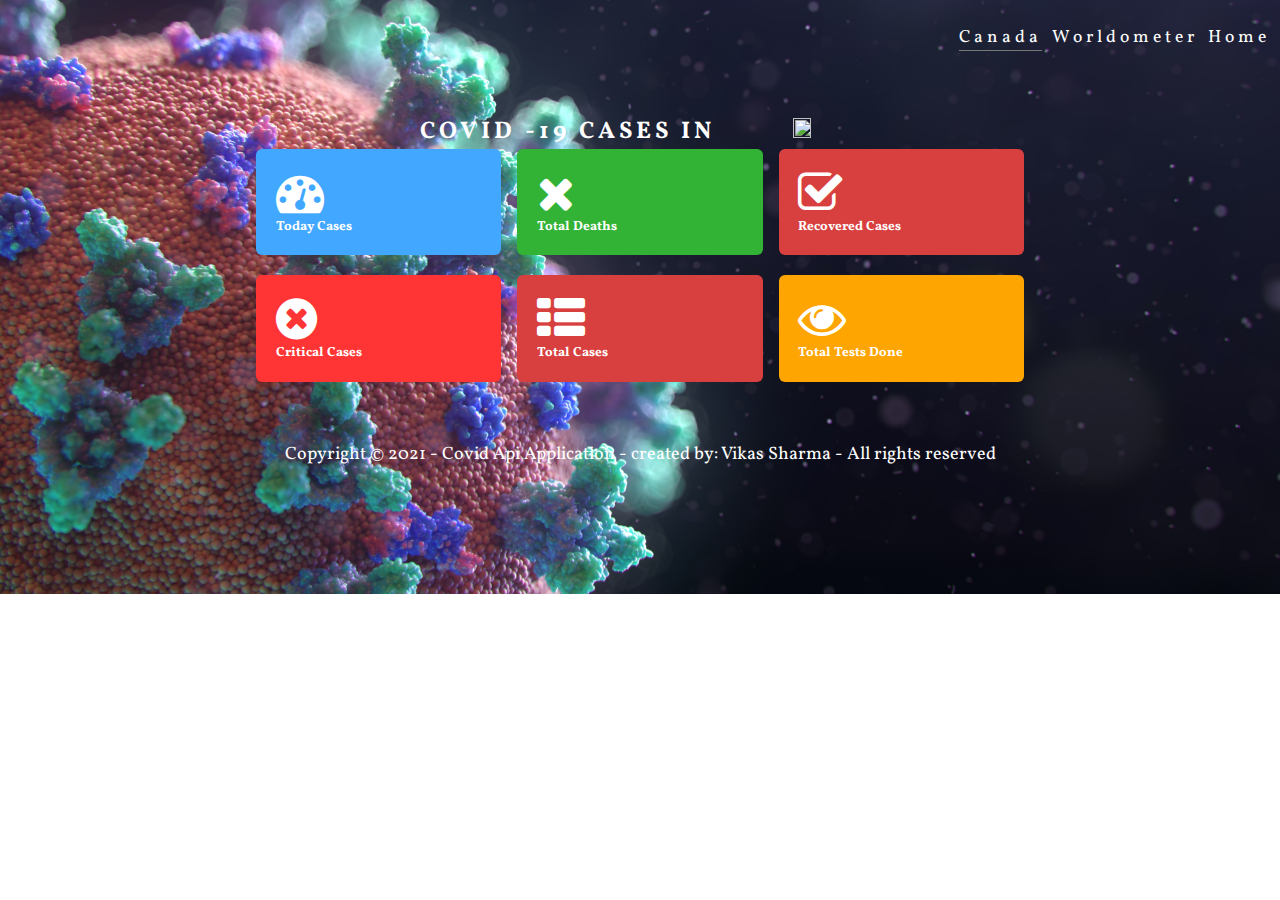
==== canada.html @ e116674d "Add files via upload" ====
<!DOCTYPE HTML PUBLIC "-//W3C//DTD HTML 4.01//EN" "http://www.w3.org/TR/html4/strict.dtd">
<html lang="en-CA">

<head>
    <meta charset="utf-8">
    <meta http-equiv="X-UA-Compatible" content="IE=edge">
    <link href="https://maxcdn.bootstrapcdn.com/font-awesome/4.7.0/css/font-awesome.min.css" rel="stylesheet">
    <link rel="stylesheet" href="assets/css/styles.css">
    <title>
    </title>
</head>

<body>
    <div id="header">
        <nav>
            <ul id="menu">
                <li><a href="index.html">Home</a></li>
                <li><a href="world.html">Worldometer</a></li>
                <li><a class="active" href="canada.html">Canada</a></li>
            </ul>
        </nav>
    </div>
    <section id="display">

        <h2 style="text-align: center;">Covid -19 Cases In <span id="country"></span><img src="" id="flag"></h2>

        <div class="board">
            <div class="card a">
                <i class="fa fa-tachometer"></i>
                <h5>Today Cases</h5><span id="todaycases"></span>
            </div>

            <div class="card b">
                <i class="fa fa-times-circle"></i>
                <h5>Critical Cases</h5><span id="critical">
            </div>
            <div class="card c">
                <i class="fa fa-times"></i>
                <h5>Total Deaths</h5><span id="death"></span>
            </div>
            <div class="card d">
                <i class="fa fa-th-list"></i>
                <h5>Total Cases</h5><span id="cases"></span>
            </div>
            <div class="card e">
                <i class="fa fa-check-square-o"></i>
                <h5>Recovered Cases</h5><span id="recovered"></span>
            </div>
            <div class="card f ">
                <i class="fa fa-eye"></i>
                <h5>Total Tests Done</h5><span id="tests"></span>
            </div>

        </div>


    </section>

    <p>Copyright © 2021 - Covid Api Application - created by: Vikas Sharma - All rights
        reserved
    </p>

</body>

</html>
<script>

    function getData(cb) {

        var xhr = new XMLHttpRequest()
        let url = 'https://corona.lmao.ninja/v3/covid-19/countries/CANADA';
        xhr.open('GET', url);

        xhr.send();
        xhr.onreadystatechange = function () {
            // if (this.readyState == 4 && this.status == 200) { can also be used

            if (xhr.readyState == 4 && xhr.status == 200) {
                console.log(xhr);
                console.log(typeof (xhr)); // IS AN OBJECT
                cb(JSON.parse(xhr.responseText));

            }

        }

    }

    getData(function (Data) {
        document.getElementById("flag").src = Data.countryInfo.flag;
        document.getElementById("country").innerText = Data.country;
        document.getElementById("todaycases").innerText = Data.todayCases;
        document.getElementById("critical").innerText = Data.critical;
        document.getElementById("death").innerText = Data.deaths;
        document.getElementById("cases").innerText = Data.cases;
        document.getElementById("recovered").innerText = Data.recovered;
        document.getElementById("tests").innerText = Data.tests;


    });
//




</script>
<script src="https://code.jquery.com/jquery-3.5.1.slim.min.js "
    integrity="sha384-DfXdz2htPH0lsSSs5nCTpuj/zy4C+OGpamoFVy38MVBnE+IbbVYUew+OrCXaRkfj "
    crossorigin="anonymous "></script>
---- assets/css/styles.css ----
@import url('https://fonts.googleapis.com/css2?family=Vollkorn:wght@700&display=swap');
* {
    margin: 0px;
    padding: 0px;
    border: 0px;
}

html {
    background: url(../images/background2.jpg) no-repeat center center;
    -webkit-background-size: cover;
    -moz-background-size: cover;
    -o-background-size: cover;
    background-size: cover;
}

body {
    font-family: Vollkorn;
    color: #ffffff;
}

/* body {
   
    font-family: 'Vollkorn', sans-serif;
    display: flex;
    align-items: center;
    justify-content: center;
} */

h2 {
    font-family: Vollkorn;
    text-transform: uppercase;
    letter-spacing: 4px;
    color: #ffffff;
}

ul#menu {
    font-size: 110%;
    list-style-type: none;
    letter-spacing: 4px;
}

ul#menu li {
    float: right;
    margin-right: 10px;
}

ul#menu li a {
    text-decoration: none;
    color: inherit;
}

ul#menu li a:hover {
    border-bottom: 1px solid #ffffff;
}

#menu, #logo {
    line-height: 75px;
}

.active {
    border-bottom: 1px solid #777777;
}

#hero-image {
    /* To clear the float applied to above text above */
    clear: both;
    height: 600px;
    width: 100%;
}

#cover-text {
    font-size: 130%;
    font-family: Oswald;
    text-transform: uppercase;
    letter-spacing: 4px;
    width: 550px;
    height: 400px;
    padding-top: 40px;
    padding-left: 10px;
    background-color: rgba(7, 19, 17, 0.7);
    bottom: 30px;
    right: 50px;
    position: absolute;
}

#cover-text, #cover-text h2 {
    color: #ffffff;
    text-align: center;
}

.float-container {
    padding: 20px;
}

.float-child {
    margin-top: 50px;
    width: 40%;
    float: left;
    padding: 20px 20px;
    border: 2px solid rgb(255, 255, 255);
    height: 140px;
}

.float-child a:link, a:visited {
    background-color: #f44336;
    color: white;
    padding: 14px 25px;
    text-align: center;
    text-decoration: none;
    display: inline-block;
    margin-top: 10px;
}

.float-child a:hover, a:active {
    background-color: red;
}

#display {
    padding: 40px;
    clear: both;
    margin: auto;
    width: 60%;
}

#display1 {
    clear: both;
    margin: auto;
    width: 60%;
}

#top {
    clear: both;
    height: 60px;
}

#data {
    display: flex;
    height: 150px;
}

#data #country_name {
    width: 70%;
}

#data #flag {
    width: 30%;
}

#covid {
    display: block;
    text-align: center;
}

p {
    text-align: center;
    font-size: large;
}

select {
    width: 250px;
    margin: 10px;
}

.board {
    column-count: 3;
    column-gap: 1rem;
}

.container h2 {
    margin: 0 0 30px;
    text-align: center;
}

#covid {
    margin-top: 10%;
    text-align: center;
}

img#flag {
    height: 15%;
    width: 15%;
    padding-left: 20px;
}

.card {
    width: 84%;
    background: #ccc;
    padding: 8%;
    margin-bottom: 20px;
    border-radius: 6px;
    color: #fff;
}

.card.a {
    background: #41a7ff;
}

.card.b {
    background: #ff3434;
}

.card.c {
    background: #32b336;
}

.card.d {
    background: #d83f3f;
}

.card.e {
    background: #d83f3f;
}

.card.f {
    background: #ffa501;
}

.card span {
    font-size: 2rem;
    font-weight: 500;
    letter-spacing: 4px;
}

.card i {
    font-size: 3rem;
}

#covid select {
    background-color: #57595a;
    color: white;
    padding: 12px;
    width: 350px;
    border: none;
    font-size: 20px;
    box-shadow: 0 5px 25px rgba(0, 0, 0, 0.2);
    -webkit-appearance: button;
    appearance: button;
    outline: none;
}

/* ****************** For Screen upto 400px ***************************/

@media only screen and (max-width: 768px) {
    .board {
        column-count: 2;
    }
}

@media only screen and (max-width: 400px) {
    .board {
        column-count: 1;
    }
}
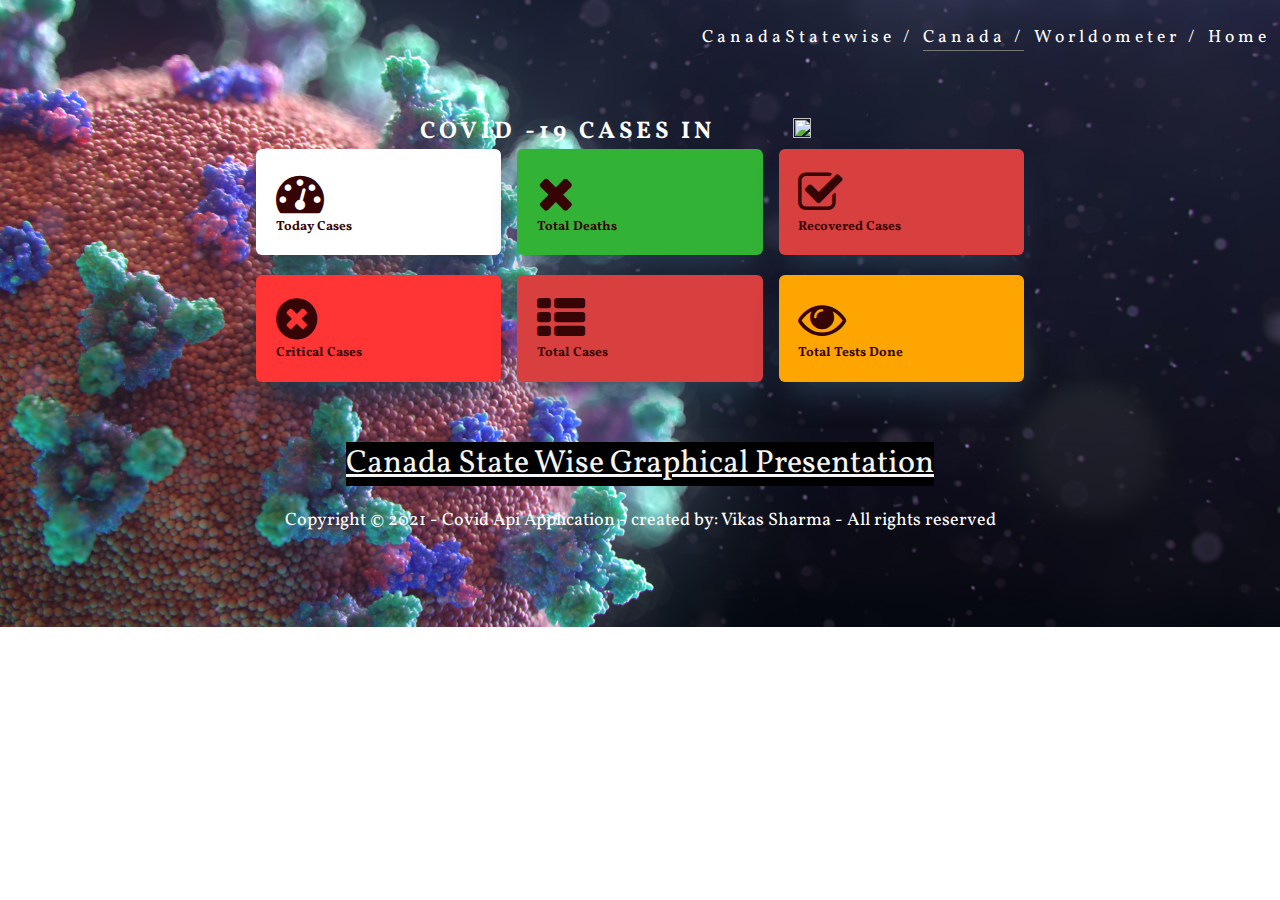
==== commit e7863492: "updation" ====
--- a/canada.html
+++ b/canada.html
@@ -15,11 +15,14 @@
         <nav>
             <ul id="menu">
                 <li><a href="index.html">Home</a></li>
-                <li><a href="world.html">Worldometer</a></li>
-                <li><a class="active" href="canada.html">Canada</a></li>
+                <li><a href="world.html">Worldometer /</a></li>
+                <li><a class="active" href="canada.html">Canada /</a></li>
+                <li><a href="canadastatewise.html">CanadaStatewise /</a></li>
+
             </ul>
         </nav>
     </div>
+
     <section id="display">
 
         <h2 style="text-align: center;">Covid -19 Cases In <span id="country"></span><img src="" id="flag"></h2>
@@ -53,8 +56,12 @@
 
         </div>
 
-
     </section>
+    <div id="statewise" align="center">
+        <a href="canadastatewise.html"
+            style="background-color: rgb(0, 0, 0); font-size:xx-large; color: whitesmoke; margin: auto;">Canada State
+            Wise Graphical Presentation</a>
+    </div><br>
 
     <p>Copyright © 2021 - Covid Api Application - created by: Vikas Sharma - All rights
         reserved
--- a/assets/css/styles.css
+++ b/assets/css/styles.css
@@ -70,7 +70,7 @@
 
 #cover-text {
     font-size: 130%;
-    font-family: Oswald;
+    font-family: Vollkorn;
     text-transform: uppercase;
     letter-spacing: 4px;
     width: 550px;
@@ -80,7 +80,20 @@
     background-color: rgba(7, 19, 17, 0.7);
     bottom: 30px;
     right: 50px;
-    position: absolute;
+    position: fixed;
+}
+
+#display3 {
+    font-family: Vollkorn;
+    width: 950px;
+    height: 600px;
+    padding-top: 40px;
+    padding-left: 10px;
+    background-color: #000;
+    bottom: 30px;
+    right: 50px;
+    margin: 50px auto;
+    color: #ffffff;
 }
 
 #cover-text, #cover-text h2 {
@@ -188,31 +201,37 @@
     padding: 8%;
     margin-bottom: 20px;
     border-radius: 6px;
-    color: #fff;
+    color: rgb(54, 4, 4);
 }
 
 .card.a {
-    background: #41a7ff;
+    box-shadow: rgb(38, 57, 77) 0px 20px 30px -10px;
+    background-color: #ffffff;
 }
 
 .card.b {
+    box-shadow: rgb(38, 57, 77) 0px 20px 30px -10px;
     background: #ff3434;
 }
 
 .card.c {
+    box-shadow: rgb(38, 57, 77) 0px 20px 30px -10px;
     background: #32b336;
 }
 
 .card.d {
+    box-shadow: rgb(38, 57, 77) 0px 20px 30px -10px;
     background: #d83f3f;
 }
 
 .card.e {
+    box-shadow: rgb(38, 57, 77) 0px 20px 30px -10px;
     background: #d83f3f;
 }
 
 .card.f {
     background: #ffa501;
+    box-shadow: rgb(38, 57, 77) 0px 20px 30px -10px;
 }
 
 .card span {
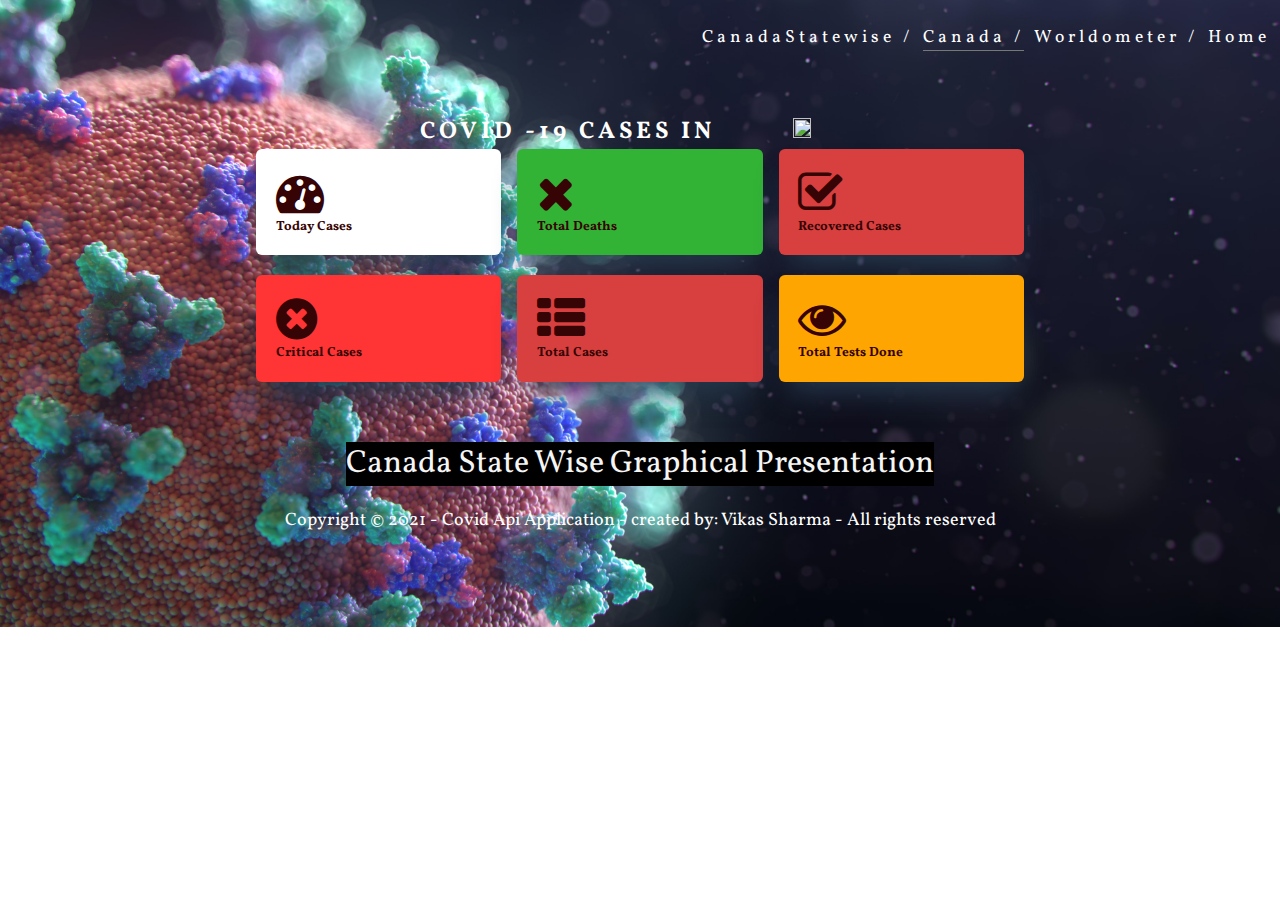
==== commit 72988fa8: "Update canada.html" ====
--- a/canada.html
+++ b/canada.html
@@ -59,7 +59,7 @@
     </section>
     <div id="statewise" align="center">
         <a href="canadastatewise.html"
-            style="background-color: rgb(0, 0, 0); font-size:xx-large; color: whitesmoke; margin: auto;">Canada State
+            style="background-color: rgb(0, 0, 0); font-size:xx-large; color: whitesmoke; margin: auto; text-decoration: none;">Canada State
             Wise Graphical Presentation</a>
     </div><br>
 
@@ -113,4 +113,4 @@
 </script>
 <script src="https://code.jquery.com/jquery-3.5.1.slim.min.js "
     integrity="sha384-DfXdz2htPH0lsSSs5nCTpuj/zy4C+OGpamoFVy38MVBnE+IbbVYUew+OrCXaRkfj "
-    crossorigin="anonymous "></script>+    crossorigin="anonymous "></script>
